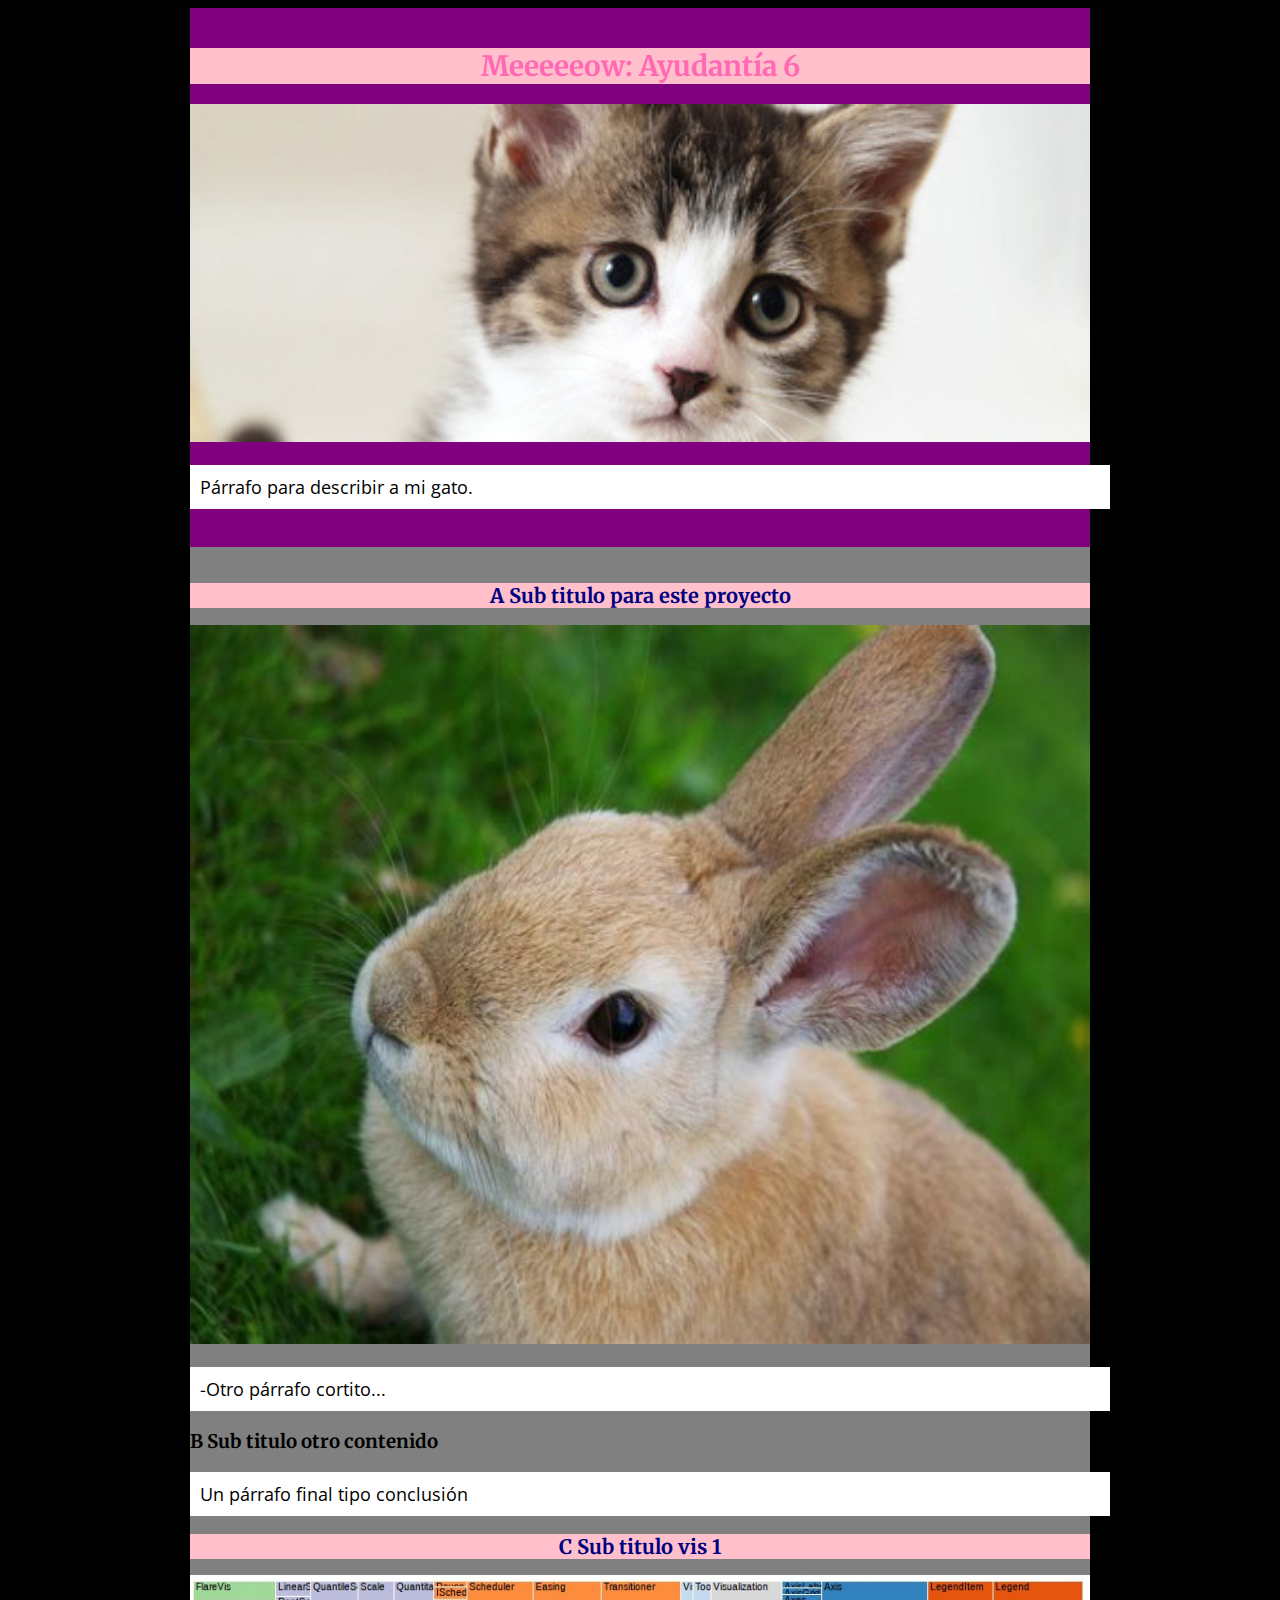
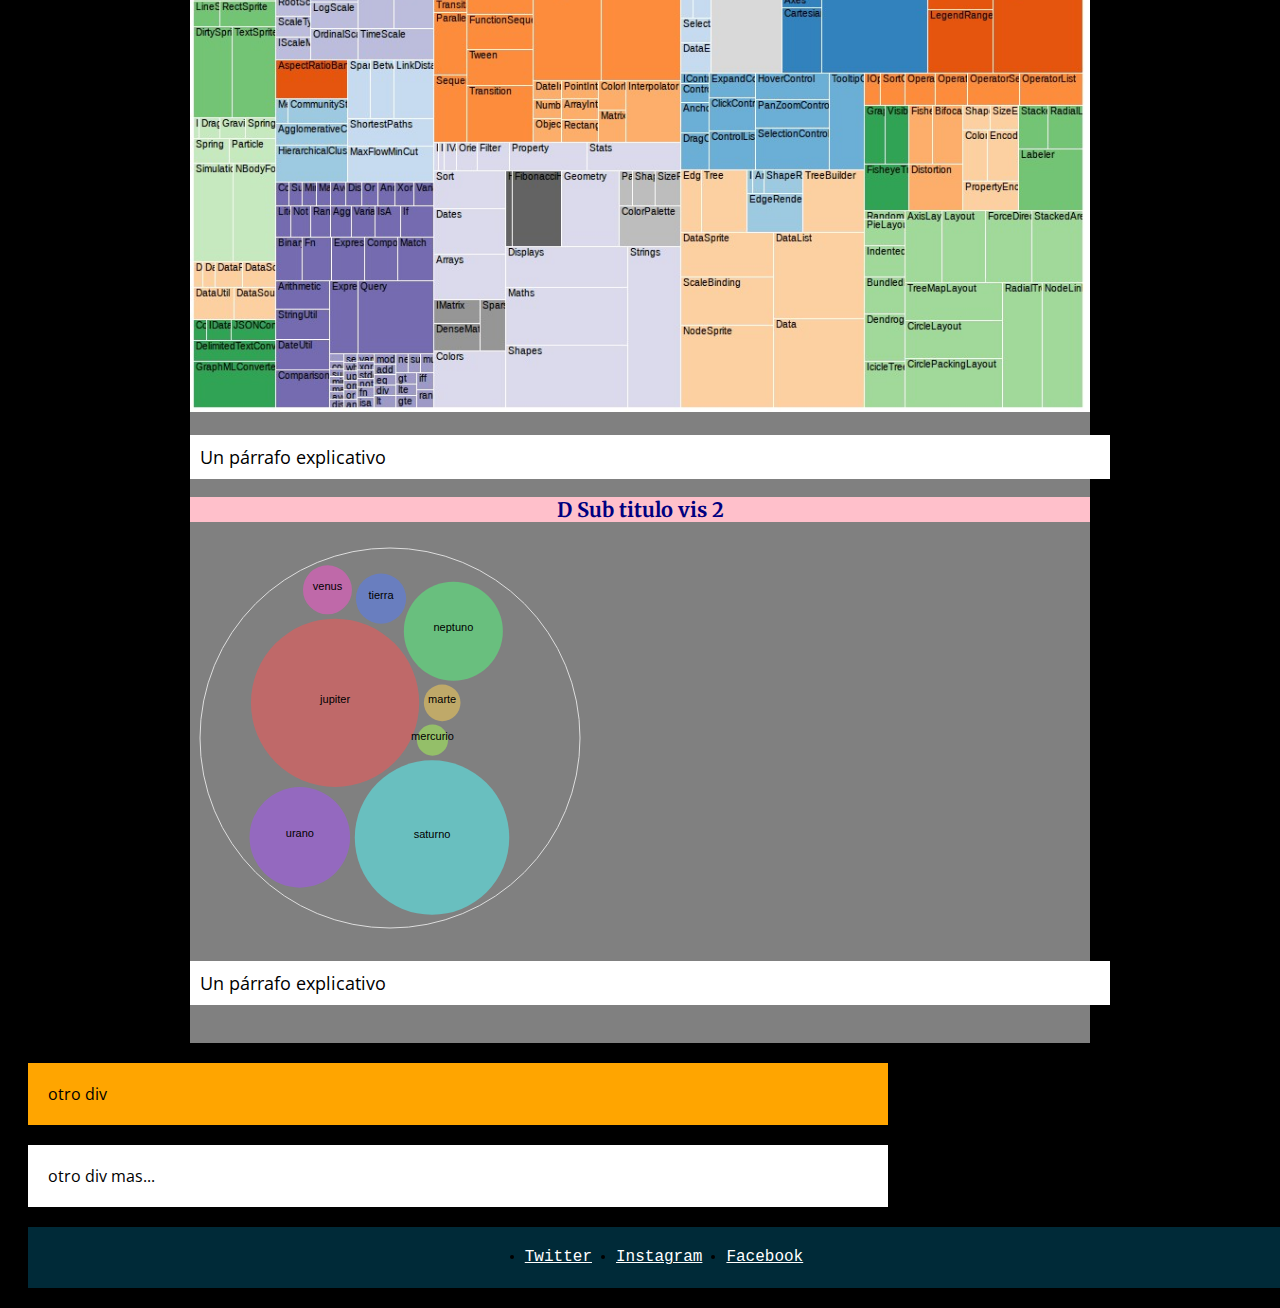
==== index2.html @ 59081bee "agregué más index por la cantidad de páginas que hay en figma hasta ahora" ====
<!DOCTYPE html>
<html>
<head>
	<meta charset="utf-8">
	<!-- Nombre en pestaña  -->
	<title>MEOW</title>
	<!-- Importar hoja de estilo  -->
	<link rel="stylesheet" href="style.css">
	<!-- Importar tipografías-->
	<link rel="preconnect" href="https://fonts.googleapis.com">
	<link rel="preconnect" href="https://fonts.gstatic.com" crossorigin>
	<link href="https://fonts.googleapis.com/css2?family=Merriweather&family=Open+Sans:wght@300&display=swap" rel="stylesheet">

</head>

<header> <!-- En el header va el encabezado de nuestra pagina-->


	<div id="introduccion">
		<h1>Meeeeeow: Ayudantía 6</h1>
		<img src="img/imagen01.jpg">
		<p>Párrafo para describir a mi gato.</p>
	</div>


</header>


<body> <!-- En el body va el cuerpo de nuestra pagina -->


	<div id="contenedor">
        
		<h2>A Sub titulo para este proyecto</h2>
				<img src="img/imagen02.jpg">
		<p>-Otro párrafo cortito...</p>
			
		<h3>B Sub titulo otro contenido</h3>
		<p>Un párrafo final tipo conclusión</p>

		<h2>C Sub titulo vis 1</h2>
		<img src="img/vis01.jpg">
		<p>Un párrafo explicativo</p>

		<h2>D Sub titulo vis 2</h3>
		<object data="img/vis02.svg" type="image/svg+xml"></object>
		<p>Un párrafo explicativo</p>

	</div><!-- cierre div contenedor -->


	<div id="desarrollo">
		otro div
	</div>


	<div id="conclusion">
		otro div mas...
	</div>

	</div>

</body>


<footer>   <!-- En el footer va el pie de pagina de nuestra web -->

	<div class="info-footer">
		<ul class="lista-footer">
	    	<li><a href="/">Twitter</a></li>
	    	<li><a href="/">Instagram</a></li>
	    	<li><a href="/">Facebook</a></li>
		</ul>
	</div>

</footer>


</html>
---- style.css ----
body{ /* body selecciona el cuerpo general y lo pinta */
	background-color: black; /* https://www.w3schools.com/colors/colors_names.asp */  
	font-family: 'Open Sans', sans-serif;
			}

#introduccion{/* selecciona el div y lo pinta */
	width: 900px;
	padding: 20px 0px;
	margin: 0px;
	background: purple;
	margin: 0 auto; /* centrar elementos dentro de este div */
	float: center;  /* otras opciones son left, right */
}

#contenedor{/* selecciona el div y lo pinta */
	width: 900px; 
	padding: 20px 0px;
	margin: 0px;
	background: gray;
	margin: 0 auto; /* centrar elementos dentro de este div */
	float: center;  /* otras opciones son left, right */
}

div{/* selecciona el div y lo pinta */
	width: 820px; 
	padding: 20px;
	margin: 20px 20px;
	background: white;
}
#desarrollo{/* selecciona el id y lo pinta */
	background-color: orange;
	}

h1{/* selecciona el header o titulo 1 y lo pinta */
	background-color: pink;
	width: 100%;
	padding: 0px;
	margin: 20px 0px;
	border: 0px solid blue;
	font-size: 28px;
	color: hotpink;
	text-align: center;
	font-family: 'Merriweather', serif;
	}

h2 {/* selecciona el header o titulo 3 y lo pinta */
	background: pink;
	font-size: 20px;
	color: navy;
	font-family: 'Merriweather', serif;
	text-align: center;
	}

h3 {
	font-family: 'Merriweather', serif;
}

p {/* selecciona el parrafo y lo pinta */
	background-color: white;
	width: 100%;
	padding: 10px;
	font-size: 18px;
	}

img{/* selecciona las imagenes y las formatea */
	border: 0px solid gray;
	width: 100%;
	}


.info-footer {
  display: flex;
  width: 100%;
  background-color: #002a38;
  line-height: 1.3;
  font-family: Menlo, monospace;
}

.lista-footer {
  display: inline-grid;
  grid-template-columns: auto auto auto auto auto auto;
  grid-auto-flow: row;
  grid-gap: 24px;
  justify-items: center;
  margin: auto;
}

a{
	color: white;
}
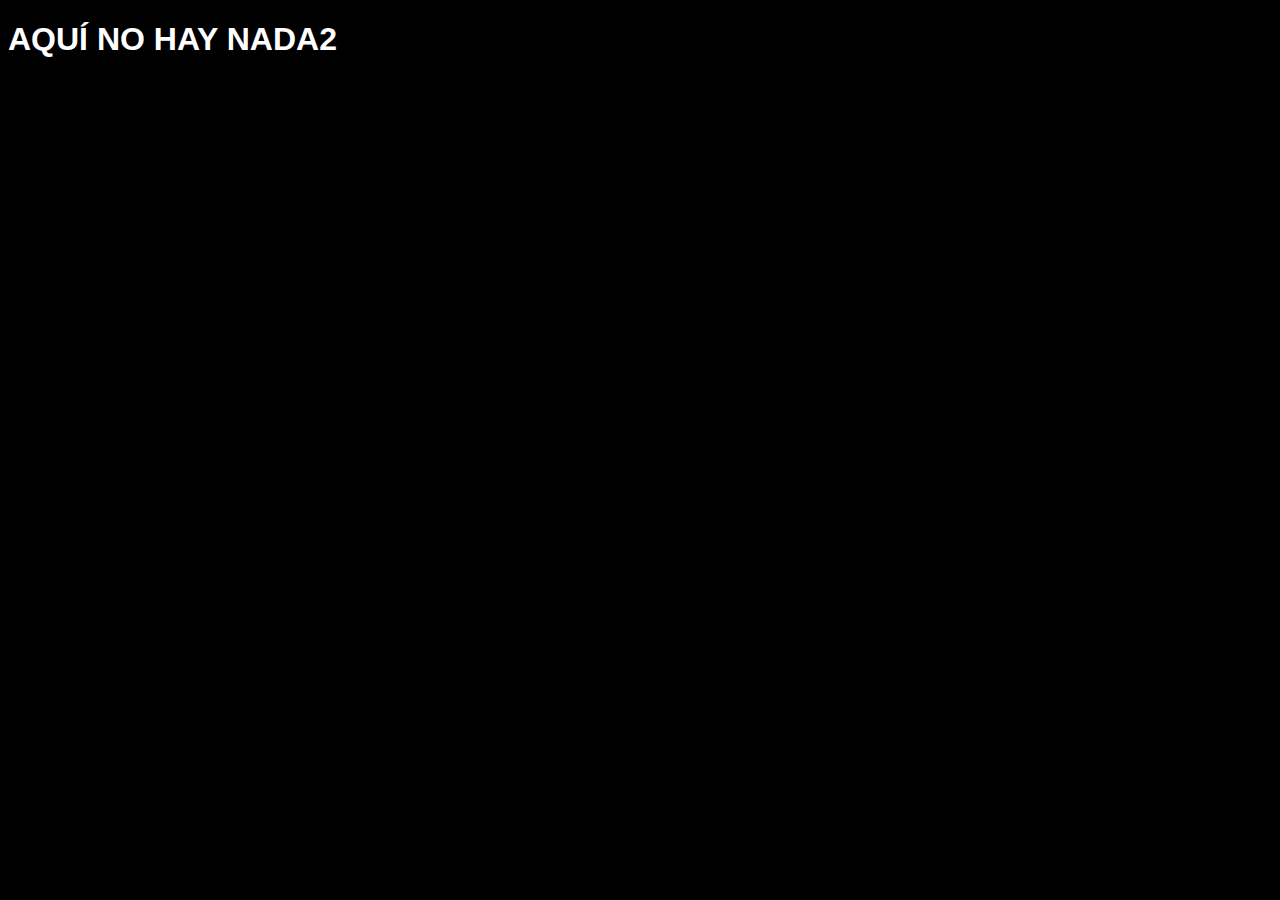
==== commit f1113a67: "limpié todo :D" ====
--- a/index2.html
+++ b/index2.html
@@ -2,78 +2,13 @@
 <html>
 <head>
 	<meta charset="utf-8">
-	<!-- Nombre en pestaña  -->
-	<title>MEOW</title>
-	<!-- Importar hoja de estilo  -->
-	<link rel="stylesheet" href="style.css">
-	<!-- Importar tipografías-->
-	<link rel="preconnect" href="https://fonts.googleapis.com">
-	<link rel="preconnect" href="https://fonts.gstatic.com" crossorigin>
-	<link href="https://fonts.googleapis.com/css2?family=Merriweather&family=Open+Sans:wght@300&display=swap" rel="stylesheet">
+	<meta name="viewport" content="width=device-width, initial-scale=1">
+	<title>M02-G10</title>
+	<link rel="stylesheet" type="text/css" href="style.css">
+</head>
+<body>
 
-</head>
-
-<header> <!-- En el header va el encabezado de nuestra pagina-->
-
-
-	<div id="introduccion">
-		<h1>Meeeeeow: Ayudantía 6</h1>
-		<img src="img/imagen01.jpg">
-		<p>Párrafo para describir a mi gato.</p>
-	</div>
-
-
-</header>
-
-
-<body> <!-- En el body va el cuerpo de nuestra pagina -->
-
-
-	<div id="contenedor">
-        
-		<h2>A Sub titulo para este proyecto</h2>
-				<img src="img/imagen02.jpg">
-		<p>-Otro párrafo cortito...</p>
-			
-		<h3>B Sub titulo otro contenido</h3>
-		<p>Un párrafo final tipo conclusión</p>
-
-		<h2>C Sub titulo vis 1</h2>
-		<img src="img/vis01.jpg">
-		<p>Un párrafo explicativo</p>
-
-		<h2>D Sub titulo vis 2</h3>
-		<object data="img/vis02.svg" type="image/svg+xml"></object>
-		<p>Un párrafo explicativo</p>
-
-	</div><!-- cierre div contenedor -->
-
-
-	<div id="desarrollo">
-		otro div
-	</div>
-
-
-	<div id="conclusion">
-		otro div mas...
-	</div>
-
-	</div>
+	<h1>AQUÍ NO HAY NADA2</h1> 
 
 </body>
-
-
-<footer>   <!-- En el footer va el pie de pagina de nuestra web -->
-
-	<div class="info-footer">
-		<ul class="lista-footer">
-	    	<li><a href="/">Twitter</a></li>
-	    	<li><a href="/">Instagram</a></li>
-	    	<li><a href="/">Facebook</a></li>
-		</ul>
-	</div>
-
-</footer>
-
-
 </html>--- a/style.css
+++ b/style.css
@@ -4,88 +4,7 @@
 	font-family: 'Open Sans', sans-serif;
 			}
 
-#introduccion{/* selecciona el div y lo pinta */
-	width: 900px;
-	padding: 20px 0px;
-	margin: 0px;
-	background: purple;
-	margin: 0 auto; /* centrar elementos dentro de este div */
-	float: center;  /* otras opciones son left, right */
+h1 {
+	color: white;
 }
 
-#contenedor{/* selecciona el div y lo pinta */
-	width: 900px; 
-	padding: 20px 0px;
-	margin: 0px;
-	background: gray;
-	margin: 0 auto; /* centrar elementos dentro de este div */
-	float: center;  /* otras opciones son left, right */
-}
-
-div{/* selecciona el div y lo pinta */
-	width: 820px; 
-	padding: 20px;
-	margin: 20px 20px;
-	background: white;
-}
-#desarrollo{/* selecciona el id y lo pinta */
-	background-color: orange;
-	}
-
-h1{/* selecciona el header o titulo 1 y lo pinta */
-	background-color: pink;
-	width: 100%;
-	padding: 0px;
-	margin: 20px 0px;
-	border: 0px solid blue;
-	font-size: 28px;
-	color: hotpink;
-	text-align: center;
-	font-family: 'Merriweather', serif;
-	}
-
-h2 {/* selecciona el header o titulo 3 y lo pinta */
-	background: pink;
-	font-size: 20px;
-	color: navy;
-	font-family: 'Merriweather', serif;
-	text-align: center;
-	}
-
-h3 {
-	font-family: 'Merriweather', serif;
-}
-
-p {/* selecciona el parrafo y lo pinta */
-	background-color: white;
-	width: 100%;
-	padding: 10px;
-	font-size: 18px;
-	}
-
-img{/* selecciona las imagenes y las formatea */
-	border: 0px solid gray;
-	width: 100%;
-	}
-
-
-.info-footer {
-  display: flex;
-  width: 100%;
-  background-color: #002a38;
-  line-height: 1.3;
-  font-family: Menlo, monospace;
-}
-
-.lista-footer {
-  display: inline-grid;
-  grid-template-columns: auto auto auto auto auto auto;
-  grid-auto-flow: row;
-  grid-gap: 24px;
-  justify-items: center;
-  margin: auto;
-}
-
-a{
-	color: white;
-}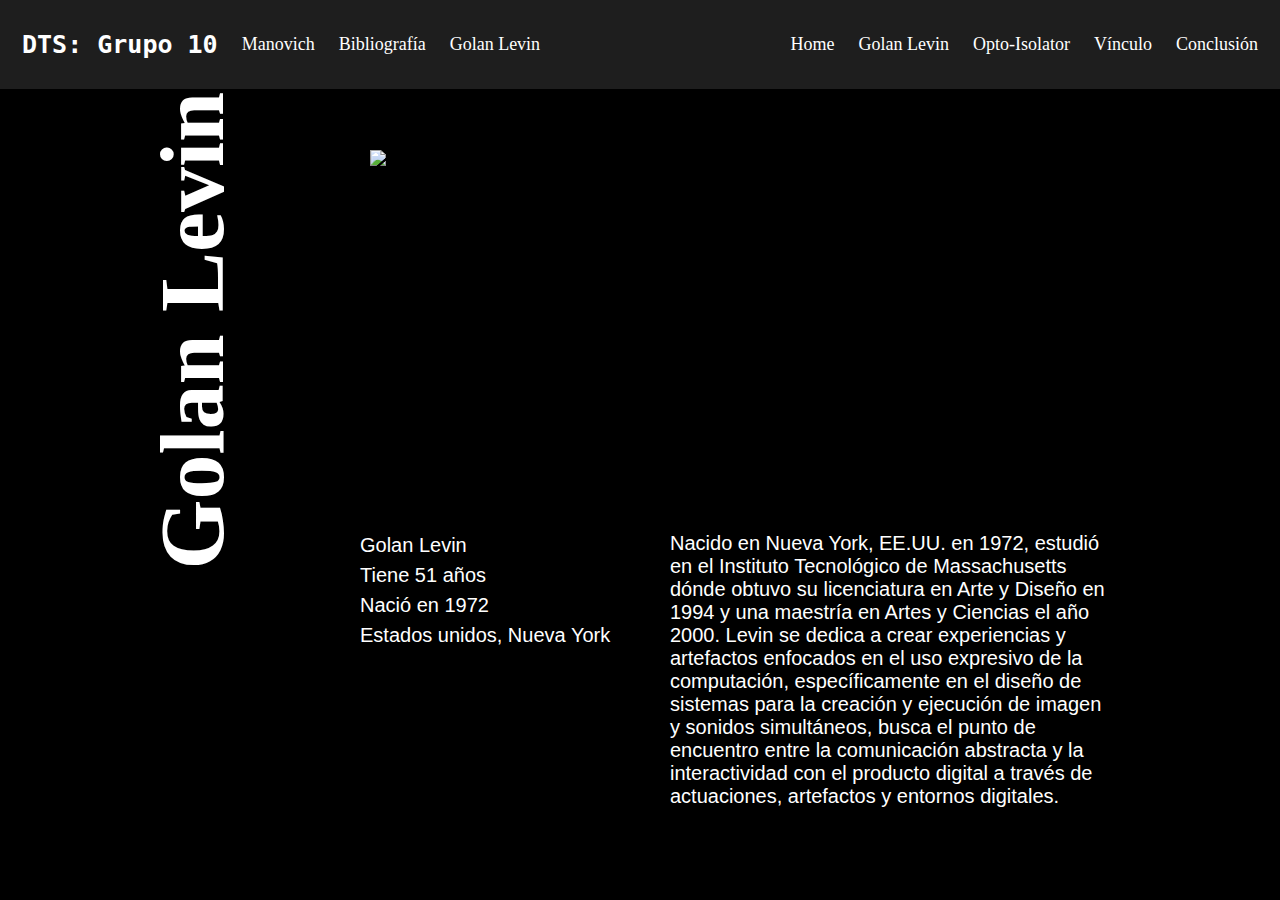
==== commit 05184a9f: "Add files via upload" ====
--- a/index2.html
+++ b/index2.html
@@ -3,12 +3,49 @@
 <head>
 	<meta charset="utf-8">
 	<meta name="viewport" content="width=device-width, initial-scale=1">
-	<title>M02-G10</title>
+	<title>autor</title>
 	<link rel="stylesheet" type="text/css" href="style.css">
+	<div class="header"> 
+  <a href="#default" class="logo">DTS: Grupo 10</a>
+  <div class="header-right">
+    <a href="index.html">Home</a>
+    <a href="index2.html">Golan Levin</a>
+    <a href="index3.html">Opto-Isolator</a>
+    <a href="index4.html">Vínculo</a>
+    <a href="index5.html">Conclusión</a>
+     
+  </div>
 </head>
 <body>
 
-	<h1>AQUÍ NO HAY NADA2</h1> 
+
+<h1>Golan Levin</h1>
+	<div class="caja" id="auto">
+
+
+	 
+
+      <img src="fotos/autor.jpg" alt="autor" width="650px" class="autor">
+		
+     <div>
+
+     	<p class="golan">
+Golan Levin
+<br>Tiene 51 años<br>Nació en 1972 <br>Estados unidos, Nueva York
+
+</p>
+     	
+     	<p class="des">Nacido en Nueva York, EE.UU. en 1972, estudió en el Instituto Tecnológico de Massachusetts dónde obtuvo su licenciatura en Arte y Diseño en 1994 y una maestría en Artes y Ciencias el año 2000. Levin se dedica a crear experiencias y artefactos enfocados en el uso expresivo de la computación, específicamente en el diseño de sistemas para la creación y ejecución de imagen y sonidos simultáneos, busca el punto de encuentro entre la comunicación abstracta y la interactividad con el producto digital a través de actuaciones, artefactos y entornos digitales.
+</p>
+
+     </div>
+
+	</div>
 
 </body>
+<footer>
+  <a href="http://manovich.net/index.php/projects/new-media-from-borges-to-html">Manovich</a>
+  <a href="https://imgur.com/yZ63KNl">Bibliografía</a>
+  <a href="https://linktr.ee/golanlevin">Golan Levin</a>
+</footer>
 </html>--- a/style.css
+++ b/style.css
@@ -1,10 +1,175 @@
+body {background-color: black;
+}
 
-body{ /* body selecciona el cuerpo general y lo pinta */
-	background-color: black; /* https://www.w3schools.com/colors/colors_names.asp */  
-	font-family: 'Open Sans', sans-serif;
-			}
+
+
 
 h1 {
-	color: white;
+position: absolute;
+width: 700px;
+height: 219px;
+left: -100px;
+top: 50px;
+
+font-family: 'Inter';
+font-style: normal;
+
+font-size: 10vh;
+
+
+color:white;
+
+transform: rotate(-90deg);
+    
 }
 
+
+
+.autor {position: absolute;
+width: 650px;
+height: 350px;
+left: 370px;
+top: 150px;}
+
+
+.golan{
+     position: absolute;
+    width: 362px;
+    height: 324px;
+   left: 360px;
+   top: 530px;
+
+ font-family: 'Inter';
+   font-style: normal;
+  font-weight: 400;
+  font-size: 20px;
+  line-height: 30px;
+
+  margin: 0;
+  font-family: Arial, Helvetica, sans-serif;
+color: white;
+display: flex;
+margin-right: 30 px 0px;
+text-align: left;
+}
+
+
+.des {
+position: absolute;
+width: 440px;
+height: 200px;
+left: 670px;
+top: 512px;
+
+font-family: 'Inter';
+font-style: normal;
+font-weight: 400;
+font-size: 20px;
+color: white;
+  margin-right: 0 px 30px;
+  font-family: Arial, Helvetica, sans-serif;
+ display: flex;
+
+
+}
+
+  #footer {
+            position: absolute;
+            bottom: 10;
+            left: 0;
+            width: 100%;
+            height:120px;
+            background-color: #000;
+            text-align: center;
+        }
+        
+        #footer .top-line {
+            height: 50px;
+            line-height: 50px;
+            font-size: 80px;
+            font-weight: bold;
+            color: #fff;
+            font-family: 'Courier Prime', monospace;
+        }
+         #footer .space {
+            height: 20px;
+            line-height: 20px;
+            font-size: 25px;
+            color: #fff;
+            margin-bottom: 10px;
+        }
+        #footer .bottom-line {
+            height: 20px;
+            line-height: 20px;
+            font-size: 25px;
+            color: #fff;
+            margin-bottom: 10px;
+        }
+body {
+            margin: 0;
+            padding: 0;
+            overflow: hidden;
+            background-color: #000;
+        }
+
+{box-sizing: border-box;}
+
+
+
+.header {
+  overflow: hidden;
+  background-color: #f1f1f120;
+  padding: 20px 10px;
+}
+
+.header a {
+  float: left;
+  color: white;
+  text-align: center;
+  padding: 12px;
+  text-decoration: none;
+  font-size: 18px; 
+  line-height: 25px;
+  border-radius: 4px;
+}
+
+.header a.logo {
+  font-size: 25px;
+  font-weight: bold;
+  font-family: 'Courier Prime', monospace;
+}
+
+.header a:hover {
+  background-color: #ddd;
+  color: black;
+}
+
+.header a.active {
+  background-color: #ddd;
+  color: white;
+}
+
+.header-right {
+  float: right;
+}
+
+@media screen and (max-width: 500px) {
+  .header a {
+    float: none;
+    display: block;
+    text-align: left;
+  }
+  
+  .header-right {
+    float: none;}
+
+
+footer {
+  position: fixed;
+  bottom: 0;
+  left: 0;
+  width: 100%;
+  background-color: #000000;
+  color: #ffffff;
+  text-align: center;
+  padding: 20px;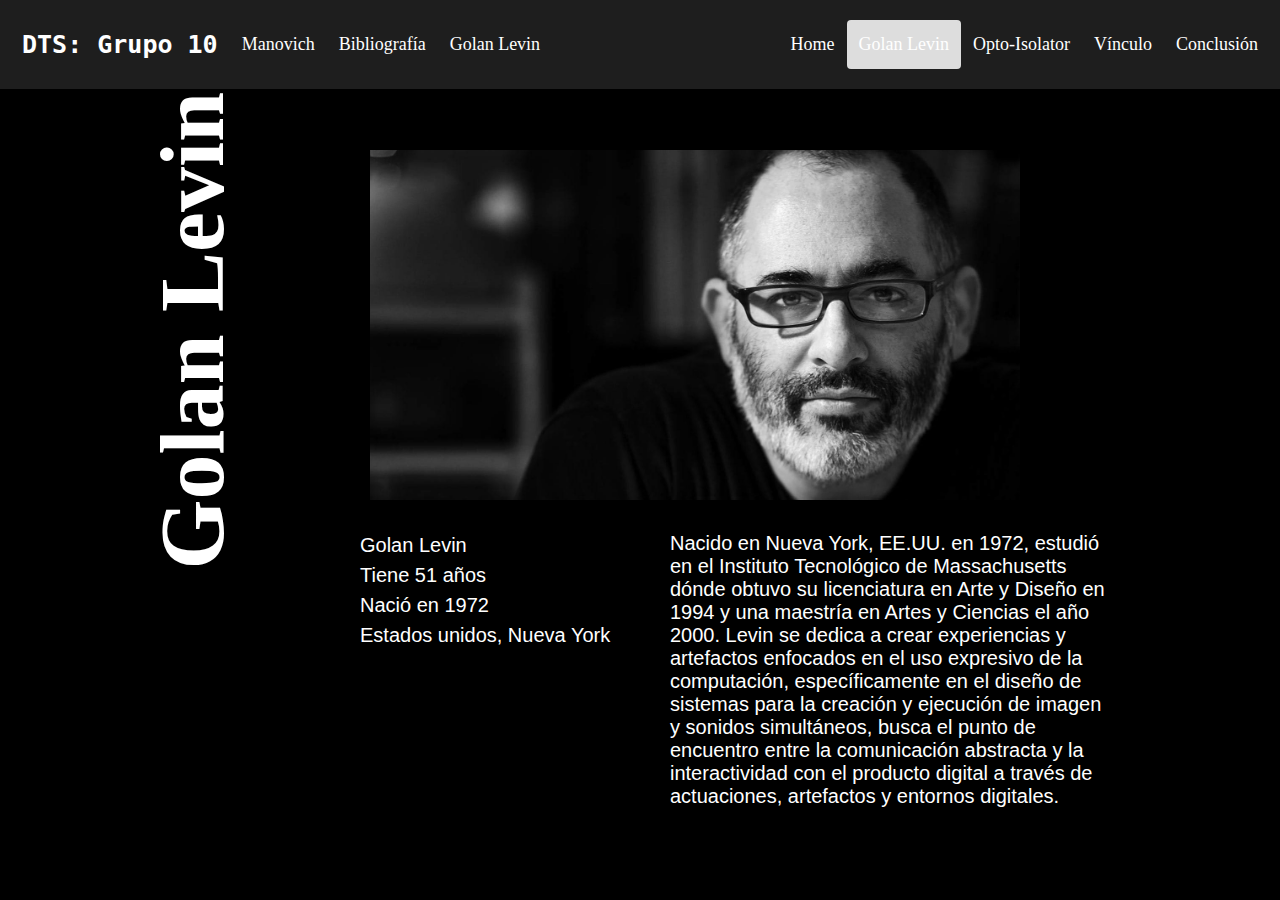
==== commit d06de5f4: "Página actualizada, favor de revisar" ====
--- a/index2.html
+++ b/index2.html
@@ -3,13 +3,13 @@
 <head>
 	<meta charset="utf-8">
 	<meta name="viewport" content="width=device-width, initial-scale=1">
-	<title>autor</title>
+	<title>m02-g10</title>
 	<link rel="stylesheet" type="text/css" href="style.css">
 	<div class="header"> 
   <a href="#default" class="logo">DTS: Grupo 10</a>
   <div class="header-right">
     <a href="index.html">Home</a>
-    <a href="index2.html">Golan Levin</a>
+    <a class="active" href="index2.html">Golan Levin</a>
     <a href="index3.html">Opto-Isolator</a>
     <a href="index4.html">Vínculo</a>
     <a href="index5.html">Conclusión</a>
@@ -25,7 +25,7 @@
 
 	 
 
-      <img src="fotos/autor.jpg" alt="autor" width="650px" class="autor">
+      <img src="img/autor.jpg" alt="autor" width="650px" class="autor">
 		
      <div>
 
@@ -42,10 +42,12 @@
 
 	</div>
 
-</body>
 <footer>
   <a href="http://manovich.net/index.php/projects/new-media-from-borges-to-html">Manovich</a>
   <a href="https://imgur.com/yZ63KNl">Bibliografía</a>
   <a href="https://linktr.ee/golanlevin">Golan Levin</a>
 </footer>
+
+</body>
+
 </html>